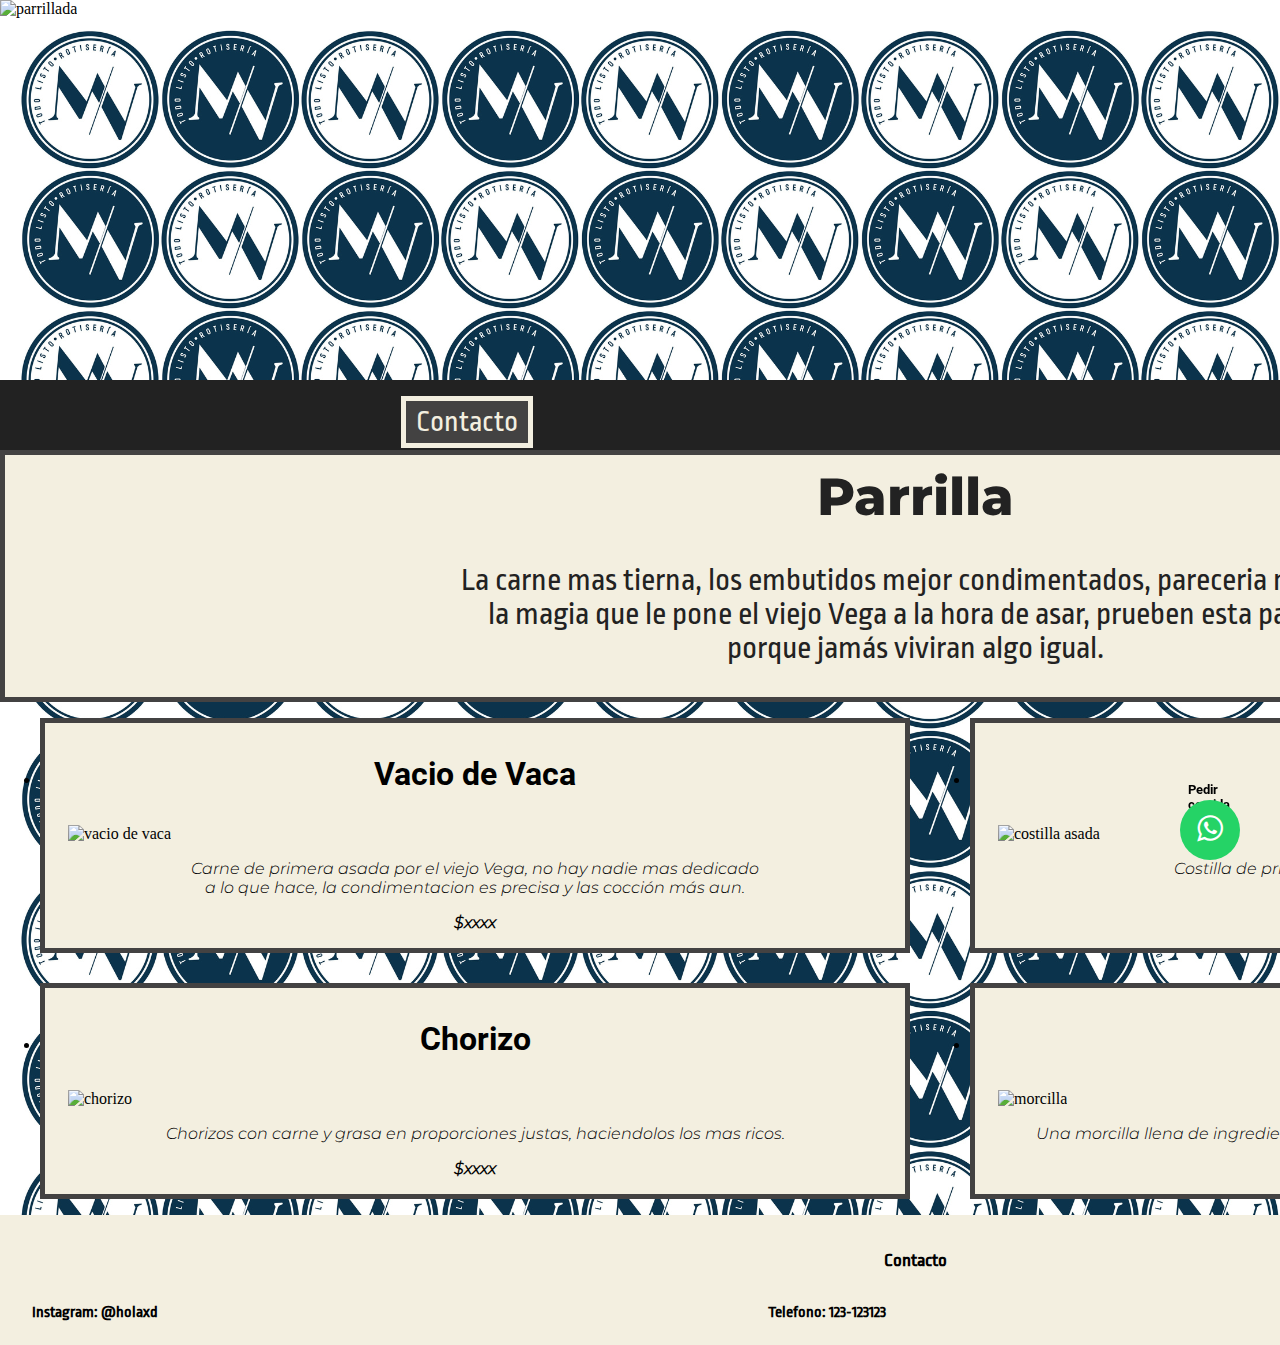
==== pages/parrilla.html @ 1a64f69c "se agrega el proyecto" ====
<!DOCTYPE html>
<html lang="en">
<head>
    <meta charset="UTF-8">
    <meta http-equiv="X-UA-Compatible" content="IE=edge">
    <meta name="viewport" content="width=device-width, initial-scale=1.0">
    <title>Todo Listo</title>
    <link rel="icon" href="images/todo listo blanco.ico">
    <link rel="stylesheet" href="../estilos.css">
    <link rel="stylesheet" href="css/bootstrap.min.css">
    <link rel="stylesheet" href="https://stackpath.bootstrapcdn.com/font-awesome/4.7.0/css/font-awesome.min.css">
    <script src="js/bootstrap.bundle.min.js"></script>
</head>
<body class="body">
    <!--presentacion-->
    <header class="header">
        <img class="imagen-top" src="https://media.istockphoto.com/id/1468582821/es/foto/ma%C3%ADz-caliente.jpg?s=2048x2048&w=is&k=20&c=UDK7ZGYWoF6nrkofFM-IWV09Sa3JOvGWfP6ZH_lNzpY=" alt="parrillada">
    </header>
    <nav>
        <div class="barra-de-color">
            <a href="#contacto">Contacto</a>
            <a href="../index.html">Menu</a>
        </div>
        
    </nav>
    <main class="main">
        <!--comidas-->
        <div class="presentacion">
            <h1 class="titulodepresentacion">Parrilla</h1>
            <p class="parrafodepresentacion">
                La carne mas tierna, los embutidos mejor condimentados, pareceria mentira <br>
                la magia que le pone el viejo Vega a la hora de asar, prueben esta parrilla <br>
                porque jamás viviran algo igual.
            </p>
        </div>
<div class="grids_comidas">
    <ul class="ul_propuestas">
        <li class="propuestas">
            <h3>Vacio de Vaca</h3>
                <img src="https://media.istockphoto.com/id/1411524466/es/foto/bistec-de-flanco-a-la-parrilla-con-salsa-chimichurri-en-una-sart%C3%A9n-a-la-parrilla.jpg?s=2048x2048&w=is&k=20&c=1652T79_wKOODznYDtd1OhEY0g2xbaG3S4pmyUOdAXk=" alt="vacio de vaca">
                <p>Carne de primera asada por el viejo Vega, no hay nadie mas dedicado <br>
                    a lo que hace, la condimentacion es precisa y las cocción más aun.</p>
                <p><b>$xxxx</b></p>
        </li>
        <li class="propuestas">
            <h3>Costilla de Vaca</h3>
                <img src="https://media.istockphoto.com/id/1391841327/es/foto/parrilla-de-carb%C3%B3n-al-aire-libre-con-carne-de-vaca-costillas-y-embutidos.jpg?s=2048x2048&w=is&k=20&c=OtBgvpZ0xJkMojK9xdFJfZPfkSpiO1pYou_u-nKSXQM=" alt="costilla asada">
                <p>Costilla de primera asada a punto caramelo, tierna y rica.</p>
                <p><b>$xxxx</b></p>
        </li>
        <li class="propuestas">
            <h3>Chorizo</h3>
                <img src="https://media.istockphoto.com/id/1455779895/es/foto/chorizos-a-la-parrilla-en-tabla-de-cortar-salchichas-t%C3%ADpicas-argentinas-hechas-con-carne-mixta.jpg?s=2048x2048&w=is&k=20&c=-IYWro7634xSXBU5mLVWkMV944t1ft4Cja_EmhGwWKA=" alt="chorizo">
                <p>Chorizos con carne y grasa en proporciones justas, haciendolos los mas ricos.</p>
                <p><b>$xxxx</b></p>
        </li>
        <li class="propuestas">
            <h3>Morcilla</h3>
                <img src="https://media.istockphoto.com/id/1397735504/es/foto/bobinas-de-salchicha-a-la-barbacoa-y-una-morcilla-en-un-fuego-de-barbacoa-caliente-comida.jpg?s=2048x2048&w=is&k=20&c=4KqtV4WeujBON2I1tqhSfN_wtwPdp9DzTMy4wYKMl4o=" alt="morcilla">
                <p>Una morcilla llena de ingredientes, protagonistas de la danza que provocara en tu paladar.</p>
                <p><b>$xxxx</b></p>
        </li>
    </ul>
</div>
<!--contacto-->
<div class="pedir_comida">
    <h5>Pedir comida</h5>
    <a href="https://wa.me/5211234567890?text=Me%20gustaría%20saber%20el%20precio%20del%20coche" class="whatsapp" target="_blank"> 
        <i class="fa fa-whatsapp whatsapp-icon"></i></a>
    </a>
</div>
    </main>
    <footer class="footer">
        <!--contacto-->
        <h3 id="contacto">Contacto</h3>
        <div class="footer__flex">
            <p>Instagram: @holaxd</p>
            <p>Telefono: 123-123123</p>
            <p>Correo electrónico: holamundo@helloworld.com</p>
        </div>
    </footer>
</body>
</html>
---- estilos.css ----
@font-face {
    font-family: montserratlightitalic;
    src: url(./fonts/Montserrat-LightItalic.ttf);
}

@font-face {
    font-family: montserratextrabold;
    src: url(./fonts/Montserrat-ExtraBold.ttf);
}

@font-face {
    font-family: robotobold;
    src: url(./fonts/Roboto-Bold.ttf);
}

@font-face {
    font-family: ropasans;
    src: url(./fonts/RopaSans-Regular.ttf);
}

body {
    background-image: url(./images/Todo%20Listo%20Fondo.png);
    background-size: 2000px;
    width: 100%;
    margin: 0;
}

/* Propuestas grid */
.body {
    display: grid;
    grid-template-rows: 380px 70px auto 130px;
    grid-template-areas: 
    "header"
    "navbar"
    "main"
    "footer";
}

.header {
    grid-area: header;
}

.navbar {
    grid-area: navbar;
}

.main {
    grid-area: main;
}

.footer {
    grid-area: footer;
}

/* Header */
.imagen-top {
    width: 100%;
    height: 20rem;
background-repeat: no-repeat;
background-size: cover;
}

.barra-de-color {
    display: flex;
    justify-content: space-around;
    align-items: center;
    background-color: rgb(34, 34, 34);
    padding: 1rem 0;
}

.barra-de-color a {
    border: 5px solid rgb(243, 239, 224);
    padding: 5px 10px;
    color: rgb(243, 239, 224);
    background-color: rgb(67, 66, 66);
    text-decoration: none;
    font-family: "ropasans", serif;
    font-size: 30px;
}

.barra-de-color a:hover{
    background-color: rgb(36, 35, 35);
}

/* Fuentes main */
.titulodepresentacion {
    font-family: "montserratextrabold", system-ui;
    font-size: 52px;
    color: rgb(34, 34, 34);
    justify-content: center;
    text-align: center;
    margin-top: 10px;
}

.parrafodepresentacion {
    font-family: "ropasans", serif;
    font-size: 32px;
    color: rgb(34, 34, 34);
}

/* Main */
/*presentacion*/
.section_index{
    display: flex;
    justify-content: space-around;
    align-items: center;
    gap: 1rem;
    padding: 1rem;
}

.videopreparacion{
    margin-top: 10px;
    border: rgb(34, 34, 34);
}

.videopreparacion iframe{
    width: 500px;
}

.presentacion {
    width: auto;
    background-color: rgb(243, 239, 224);
    justify-items: center;
    text-align: center;
    border: 5px solid rgb(67, 66, 66);
}

/* .presentacion h1{
    font-size: 1.5rem;
}
.presentacion p{
    font-size: 1rem;
} */

/*opciones comidas*/
.main_botones{
    padding: 1rem 2rem;
    display: flex;
    gap: 2rem;
    justify-content: center;
}

.main_botones img {
    height: 400px;
    width: 500px;
}

.main_botones .main_secciones {
    padding: 1rem 2rem;
    text-align: center;
    background-color: rgb(243, 239, 224);
    border: 5px solid rgb(67, 66, 66);
    display: flex;
    flex-direction: column;
    gap: 3rem;
}

.main_botones .main_secciones h2 {
    color: rgb(34, 34, 34);
    font-size: 24px;
}
.main_botones .main_secciones .main__secciones-botones {
    display: flex;
    flex-direction: column;
    justify-content: space-between;
    gap: 1rem;
    align-items: center;
}

.comidas:hover{
    border: 5px solid rgb(67, 66, 66);
    padding: 5px 10px;
    color: rgb(67, 66, 66);
    background-color: rgb(243, 239, 224);
    font-family: "ropasans", serif;
    font-size: 30px;
    text-decoration: none;
}

/* Items a la venta */
.propuestas {
    background-color: rgb(243, 239, 224);
    border: 5px solid rgb(67, 66, 66);
    width: 860px;
}

.propuestas img {
    width: 800px;
    height: 700px;
    margin-left: 23px;
}

.propuestas h3 {
    font-family: 'robotobold', Impact, Haettenschweiler, 'Arial Narrow Bold', sans-serif;
    font-size: 32px;
    text-align: center;
}

.propuestas p {
    font-family: 'montserratlightitalic', system-ui;
    font-size: 16px;
    text-align: center;
}

.grids_comidas ul {
    display: grid;
    gap: 30px 70px;
    grid-template-columns: 860px 860px;
    grid-row: 300px 300px;
}

/* Contacto */
.whatsapp {
    position: fixed;
    width: 60px;
    height: 60px;
    bottom: 40px;
    right: 40px;
    background-color: #25d366;
    color: #fff;
    border-radius: 50px;
    text-align: center;
    font-size: 30px;
    z-index: 100;
}

.whatsapp-icon {
    margin-top: 13px;
}

.pedir_comida {
    position: fixed;
    top: 760px;
    right: 50px;
    bottom: 50px;
    padding-left: 1700px;
    
}

.pedir_comida h5 {
    font-family: 'robotobold', monospace;
}

/* footer */
.footer {
    background-color: rgb(243, 239, 224);
    font-family: 'ropasans', 'Times New Roman', Times, serif;
    padding: 1rem 2rem;
    text-align: center;
    font-weight: 800;
}

.footer .footer__flex{
    display: flex;
    justify-content: space-between;
}

/*media query*/
@media (max-width: 768px){
    /*presentacion*/

.section_index{
flex-direction: column;
}
    }

@media (max-width: 768px){
.main_botones{
    flex-direction: column;
    justify-content: center;
}
.main_botones img{
    width: auto;
}
}

/*propuestas*/
@media (max-width: 768px){
    .presentacion h1{
        font-size: 1.5rem;
    }
    .presentacion p{
        font-size: 1rem;
    }
}

@media (max-width: 768px){
.videopreparacion iframe{
    width: auto;
}
}

@media (max-width:768px){
    .footer .footer__flex{
        display: flex;
        justify-content: space-between;
        flex-direction: column;
    }
}
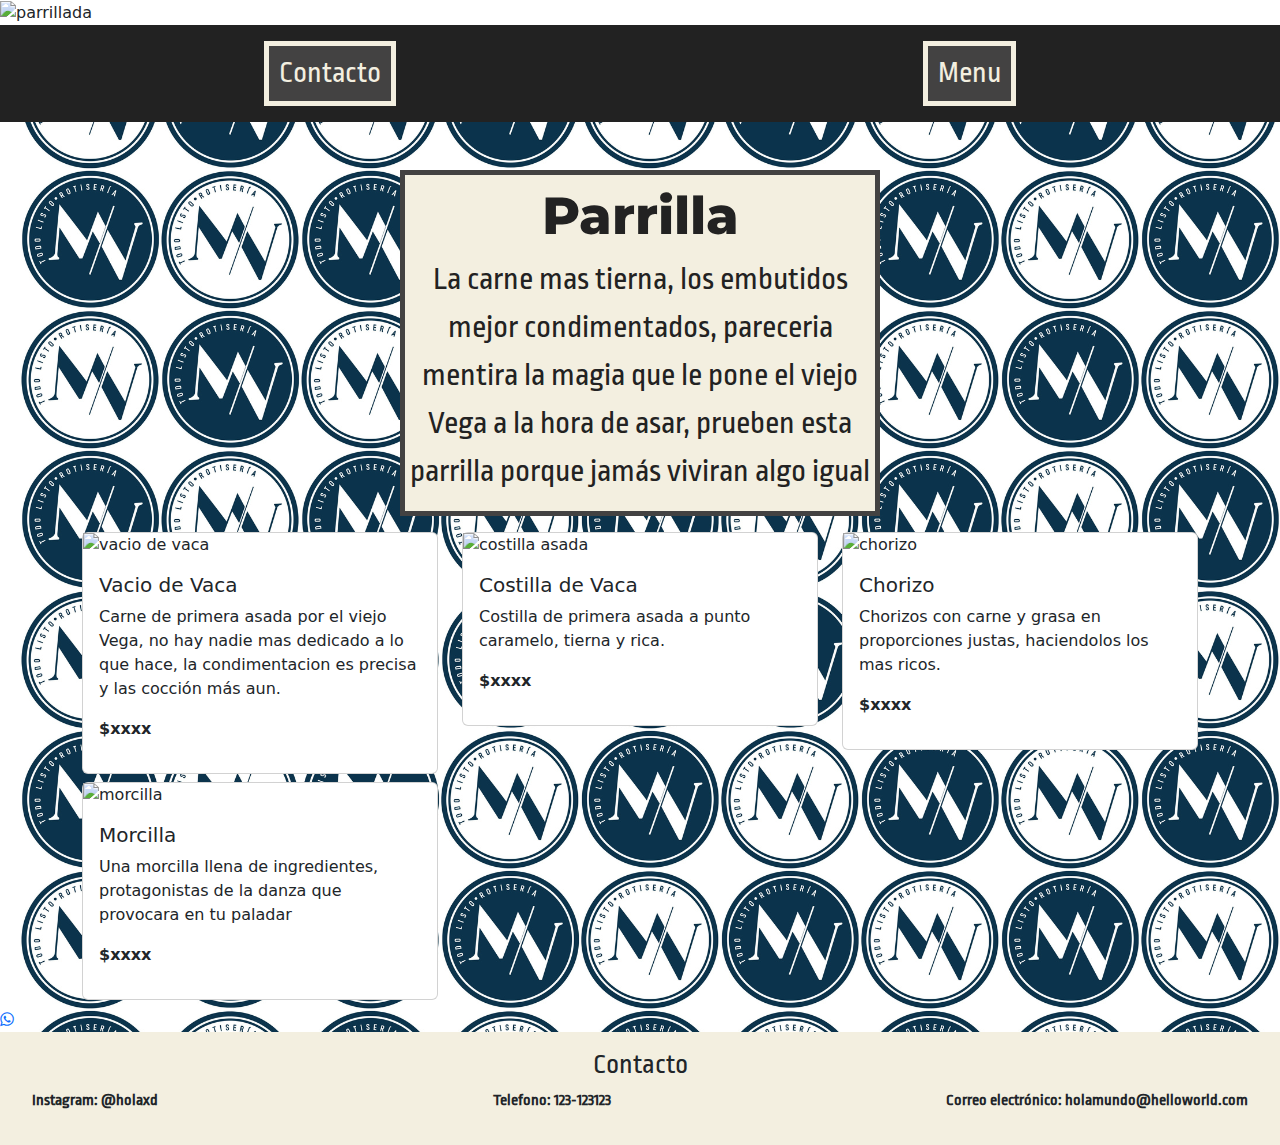
==== commit 9678cd6a: "preentrega3" ====
--- a/pages/parrilla.html
+++ b/pages/parrilla.html
@@ -4,74 +4,108 @@
     <meta charset="UTF-8">
     <meta http-equiv="X-UA-Compatible" content="IE=edge">
     <meta name="viewport" content="width=device-width, initial-scale=1.0">
-    <title>Todo Listo</title>
-    <link rel="icon" href="images/todo listo blanco.ico">
-    <link rel="stylesheet" href="../estilos.css">
-    <link rel="stylesheet" href="css/bootstrap.min.css">
+    <title>Todo Listo - Parrilla</title>
+    <link rel="icon" href="../images/todo listo blanco.ico">
+    <link rel="stylesheet" href="../styles.css">
+    <link rel="stylesheet" href="../normalize.css">
+    <link rel="stylesheet" href="../css/bootstrap.min.css">
     <link rel="stylesheet" href="https://stackpath.bootstrapcdn.com/font-awesome/4.7.0/css/font-awesome.min.css">
-    <script src="js/bootstrap.bundle.min.js"></script>
 </head>
 <body class="body">
     <!--presentacion-->
     <header class="header">
-        <img class="imagen-top" src="https://media.istockphoto.com/id/1468582821/es/foto/ma%C3%ADz-caliente.jpg?s=2048x2048&w=is&k=20&c=UDK7ZGYWoF6nrkofFM-IWV09Sa3JOvGWfP6ZH_lNzpY=" alt="parrillada">
+        <img class="imagen-top" src="https://images.pexels.com/photos/1482803/pexels-photo-1482803.jpeg?auto=compress&cs=tinysrgb&w=1260&h=750&dpr=1" alt="parrillada">
     </header>
-    <nav>
-        <div class="barra-de-color">
-            <a href="#contacto">Contacto</a>
-            <a href="../index.html">Menu</a>
-        </div>
+
+    <nav class="barra-nav">
+        <a href="#contacto">Contacto</a>
+        <a href="../index.html">Menu</a>
+    </nav>
         
-    </nav>
-    <main class="main">
-        <!--comidas-->
+    <section class="section_presentacion">
         <div class="presentacion">
-            <h1 class="titulodepresentacion">Parrilla</h1>
-            <p class="parrafodepresentacion">
-                La carne mas tierna, los embutidos mejor condimentados, pareceria mentira <br>
-                la magia que le pone el viejo Vega a la hora de asar, prueben esta parrilla <br>
-                porque jamás viviran algo igual.
+            <h1 class="titulo_presentacion">Parrilla</h1>
+            <p class="parrafo_presentacion">
+                La carne mas tierna, los embutidos mejor condimentados, pareceria mentira 
+                la magia que le pone el viejo Vega a la hora de asar, prueben esta parrilla 
+                porque jamás viviran algo igual
             </p>
         </div>
-<div class="grids_comidas">
-    <ul class="ul_propuestas">
-        <li class="propuestas">
-            <h3>Vacio de Vaca</h3>
-                <img src="https://media.istockphoto.com/id/1411524466/es/foto/bistec-de-flanco-a-la-parrilla-con-salsa-chimichurri-en-una-sart%C3%A9n-a-la-parrilla.jpg?s=2048x2048&w=is&k=20&c=1652T79_wKOODznYDtd1OhEY0g2xbaG3S4pmyUOdAXk=" alt="vacio de vaca">
-                <p>Carne de primera asada por el viejo Vega, no hay nadie mas dedicado <br>
-                    a lo que hace, la condimentacion es precisa y las cocción más aun.</p>
-                <p><b>$xxxx</b></p>
-        </li>
-        <li class="propuestas">
-            <h3>Costilla de Vaca</h3>
-                <img src="https://media.istockphoto.com/id/1391841327/es/foto/parrilla-de-carb%C3%B3n-al-aire-libre-con-carne-de-vaca-costillas-y-embutidos.jpg?s=2048x2048&w=is&k=20&c=OtBgvpZ0xJkMojK9xdFJfZPfkSpiO1pYou_u-nKSXQM=" alt="costilla asada">
-                <p>Costilla de primera asada a punto caramelo, tierna y rica.</p>
-                <p><b>$xxxx</b></p>
-        </li>
-        <li class="propuestas">
-            <h3>Chorizo</h3>
-                <img src="https://media.istockphoto.com/id/1455779895/es/foto/chorizos-a-la-parrilla-en-tabla-de-cortar-salchichas-t%C3%ADpicas-argentinas-hechas-con-carne-mixta.jpg?s=2048x2048&w=is&k=20&c=-IYWro7634xSXBU5mLVWkMV944t1ft4Cja_EmhGwWKA=" alt="chorizo">
-                <p>Chorizos con carne y grasa en proporciones justas, haciendolos los mas ricos.</p>
-                <p><b>$xxxx</b></p>
-        </li>
-        <li class="propuestas">
-            <h3>Morcilla</h3>
-                <img src="https://media.istockphoto.com/id/1397735504/es/foto/bobinas-de-salchicha-a-la-barbacoa-y-una-morcilla-en-un-fuego-de-barbacoa-caliente-comida.jpg?s=2048x2048&w=is&k=20&c=4KqtV4WeujBON2I1tqhSfN_wtwPdp9DzTMy4wYKMl4o=" alt="morcilla">
-                <p>Una morcilla llena de ingredientes, protagonistas de la danza que provocara en tu paladar.</p>
-                <p><b>$xxxx</b></p>
-        </li>
-    </ul>
-</div>
-<!--contacto-->
-<div class="pedir_comida">
-    <h5>Pedir comida</h5>
-    <a href="https://wa.me/5211234567890?text=Me%20gustaría%20saber%20el%20precio%20del%20coche" class="whatsapp" target="_blank"> 
-        <i class="fa fa-whatsapp whatsapp-icon"></i></a>
-    </a>
-</div>
+    </section>
+
+    <main>
+        <div class="container">
+            <div class="row justify-content-between">
+            
+                <div class="col-lg-4 col-md-12 mb-2">
+                    <div class="card" style="width: 100%;">
+                        <img class="" src="https://media.istockphoto.com/id/1411524466/es/foto/bistec-de-flanco-a-la-parrilla-con-salsa-chimichurri-en-una-sart%C3%A9n-a-la-parrilla.jpg?s=2048x2048&w=is&k=20&c=1652T79_wKOODznYDtd1OhEY0g2xbaG3S4pmyUOdAXk=" alt="vacio de vaca">
+                        <div class="card-body">
+                            <h5 class="card-title">Vacio de Vaca</h5>
+                            <p class="card-text">Carne de primera asada por el viejo Vega, no hay nadie mas dedicado a lo que hace, la condimentacion es precisa y las cocción más aun.</p>
+                            <p><b>$xxxx</b></p>
+    
+                        <!-- <a href="#" class="btn btn-primary w-100">Go somewhere</a> -->
+                        </div>
+                    </div>
+                </div>
+            
+                <div class="col-lg-4 col-md-6 mb-2">
+                    <div class="card" style="width: 100%;">
+                        <img src="https://media.istockphoto.com/id/1391841327/es/foto/parrilla-de-carb%C3%B3n-al-aire-libre-con-carne-de-vaca-costillas-y-embutidos.jpg?s=2048x2048&w=is&k=20&c=OtBgvpZ0xJkMojK9xdFJfZPfkSpiO1pYou_u-nKSXQM=" alt="costilla asada">
+                        <div class="card-body">
+                            <h5 class="card-title">Costilla de Vaca</h5>
+                            <p class="card-text">Costilla de primera asada a punto caramelo, tierna y rica.</p>
+                            <p><b>$xxxx</b></p>
+    
+                        <!-- <a href="#" class="btn btn-primary">Go somewhere</a> -->
+                        </div>
+                    </div>
+                    
+                </div>
+    
+                <div class="col-lg-4 col-md-6 mb-2">
+                    <div class="card" style="width: 100%;">
+                        <img src="https://media.istockphoto.com/id/1455779895/es/foto/chorizos-a-la-parrilla-en-tabla-de-cortar-salchichas-t%C3%ADpicas-argentinas-hechas-con-carne-mixta.jpg?s=2048x2048&w=is&k=20&c=-IYWro7634xSXBU5mLVWkMV944t1ft4Cja_EmhGwWKA=" alt="chorizo">
+                        <div class="card-body">
+                            <h5 class="card-title">Chorizo</h5>
+                            <p class="card-text">Chorizos con carne y grasa en proporciones justas, haciendolos los mas ricos.</p>
+                            <p><b>$xxxx</b></p>
+    
+                        <!-- <a href="#" class="btn btn-primary">Go somewhere</a> -->
+                        </div>
+                    </div>
+                </div>
+            
+            </div>
+    
+            <div class="row justify-content-between">
+                <div class="col-lg-4 col-md-12 mb-2">
+                    <div class="card" style="width: 100%;">
+                        <img src="https://media.istockphoto.com/id/1397735504/es/foto/bobinas-de-salchicha-a-la-barbacoa-y-una-morcilla-en-un-fuego-de-barbacoa-caliente-comida.jpg?s=2048x2048&w=is&k=20&c=4KqtV4WeujBON2I1tqhSfN_wtwPdp9DzTMy4wYKMl4o=" alt="morcilla">
+                        <div class="card-body">
+                            <h5 class="card-title">Morcilla</h5>
+                            <p class="card-text">Una morcilla llena de ingredientes, protagonistas de la danza que provocara en tu paladar</p>
+                            <p><b>$xxxx</b></p>
+    
+                        <!-- <a href="#" class="btn btn-primary w-100">Go somewhere</a> -->
+                        </div>
+                    </div>
+    
+            
+                </div>
+            </div>
+        </div>
+
+         <!--contacto-->
+        <div class="pedir_comida">
+            <a href="https://wa.me/543562438407?text=Me%20gustaría%20saber%20el%20precio%20del%20producto" class="whatsapp" target="_blank"> 
+                <i class="fa fa-whatsapp whatsapp-icon"></i>
+            </a>
+        </div>
     </main>
+    
     <footer class="footer">
-        <!--contacto-->
         <h3 id="contacto">Contacto</h3>
         <div class="footer__flex">
             <p>Instagram: @holaxd</p>
@@ -79,5 +113,10 @@
             <p>Correo electrónico: holamundo@helloworld.com</p>
         </div>
     </footer>
+
+    <script src="../js/bootstrap.bundle.min.js"></script>
+    <script src="https://unpkg.com/aos@2.3.1/dist/aos.js"></script>
+    <script>AOS.init()</script>
 </body>
-</html>+</html>
+
--- a/styles.css
+++ b/styles.css
@@ -0,0 +1,201 @@
+@font-face {
+  font-family: montserratlightitalic;
+  src: url(./fonts/Montserrat-LightItalic.ttf);
+}
+@font-face {
+  font-family: montserratextrabold;
+  src: url(./fonts/Montserrat-ExtraBold.ttf);
+}
+@font-face {
+  font-family: robotobold;
+  src: url(./fonts/Roboto-Bold.ttf);
+}
+@font-face {
+  font-family: ropasans;
+  src: url(./fonts/RopaSans-Regular.ttf);
+}
+body {
+  background-image: url(./images/Todo%20Listo%20Fondo.png);
+}
+
+.header .imagen-top {
+  width: 100%;
+  height: 20rem;
+  background-size: contain;
+  background-position: center center;
+}
+
+@media (max-width: 768px) {
+  .section_index {
+    flex-direction: column;
+  }
+}
+.barra-nav {
+  display: flex;
+  justify-content: space-around;
+  align-items: center;
+  background-color: rgb(34, 34, 34);
+  padding: 1rem 0;
+}
+.barra-nav a {
+  border: 5px solid rgb(243, 239, 224);
+  padding: 5px 10px;
+  color: rgb(243, 239, 224);
+  background-color: rgb(67, 66, 66);
+  text-decoration: none;
+  font-family: "ropasans", serif;
+  font-size: 30px;
+}
+.barra-nav a:hover {
+  background-color: rgb(36, 35, 35);
+}
+
+.section_index {
+  display: flex;
+  justify-content: space-around;
+  align-items: center;
+  gap: 1rem;
+  padding: 1rem;
+}
+.section_index .videopreparacion {
+  margin-top: 10px;
+  border: rgb(34, 34, 34);
+}
+.section_index .videopreparacion iframe {
+  width: 500px;
+  height: 315px;
+}
+.section_index .presentacion {
+  width: auto;
+  background-color: rgb(243, 239, 224);
+  text-align: center;
+  border: 5px solid rgb(67, 66, 66);
+}
+.section_index .presentacion .titulo_presentacion {
+  font-family: "montserratextrabold", system-ui;
+  font-size: 52px;
+  color: rgb(34, 34, 34);
+  text-align: center;
+  margin-top: 10px;
+}
+.section_index .presentacion .parrafo_presentacion {
+  font-family: "ropasans", serif;
+  font-size: 32px;
+  color: rgb(34, 34, 34);
+}
+
+@media (max-width: 768px) {
+  .presentacion h1 {
+    font-size: 1.5rem;
+  }
+  .presentacion p {
+    font-size: 1rem;
+  }
+  .videopreparacion iframe {
+    width: auto;
+  }
+}
+.main_botones {
+  padding: 1rem 2rem;
+  display: flex;
+  gap: 2rem;
+  justify-content: space-around;
+}
+.main_botones img {
+  height: 400px;
+  width: 500px;
+}
+.main_botones .main_secciones {
+  padding: 1rem 2rem;
+  text-align: center;
+  background-color: rgb(243, 239, 224);
+  border: 5px solid rgb(67, 66, 66);
+  display: flex;
+  flex-direction: column;
+  gap: 3rem;
+}
+.main_botones .main_secciones h2 {
+  color: rgb(34, 34, 34);
+  font-size: 24px;
+}
+.main_botones .main_secciones .main__secciones-botones {
+  display: flex;
+  flex-direction: column;
+  justify-content: space-between;
+  gap: 1rem;
+  align-items: center;
+}
+.main_botones .main_secciones .main__secciones-botones .comidas {
+  border: none;
+  padding: 5px 10px;
+  background-color: rgb(67, 66, 66);
+  font-family: "ropasans", serif;
+  font-size: 30px;
+  transition: all 0.3s ease;
+  text-decoration: none;
+  color: rgb(243, 239, 224);
+}
+.main_botones .main_secciones .main__secciones-botones .comidas:hover {
+  transform: scale(1.3);
+  background-color: rgb(48, 47, 47);
+}
+
+@media (max-width: 768px) {
+  .main_botones {
+    flex-direction: column;
+    justify-content: center;
+  }
+  .main_botones img {
+    width: auto;
+  }
+}
+.footer {
+  background-color: rgb(243, 239, 224);
+  font-family: "ropasans", "Times New Roman", Times, serif;
+  padding: 1rem 2rem;
+  text-align: center;
+  font-weight: 800;
+}
+.footer .footer__flex {
+  display: flex;
+  justify-content: space-between;
+}
+
+@media (max-width: 768px) {
+  .footer .footer__flex {
+    display: flex;
+    justify-content: space-between;
+    flex-direction: column;
+  }
+}
+.header_sandwiches .carousel-inner img {
+  height: 25rem;
+  background-size: cover;
+}
+
+.section_presentacion {
+  display: flex;
+  justify-content: center;
+  margin-top: 2rem;
+  padding: 1rem;
+}
+.section_presentacion .presentacion {
+  width: 30rem;
+  background-color: rgb(243, 239, 224);
+  text-align: center;
+  border: 5px solid rgb(67, 66, 66);
+}
+.section_presentacion .presentacion .titulo_presentacion {
+  font-family: "montserratextrabold", system-ui;
+  font-size: 52px;
+  color: rgb(34, 34, 34);
+  text-align: center;
+  margin-top: 10px;
+}
+.section_presentacion .presentacion .parrafo_presentacion {
+  font-family: "ropasans", serif;
+  font-size: 32px;
+  color: rgb(34, 34, 34);
+}
+
+/*# sourceMappingURL=styles.css.map */
